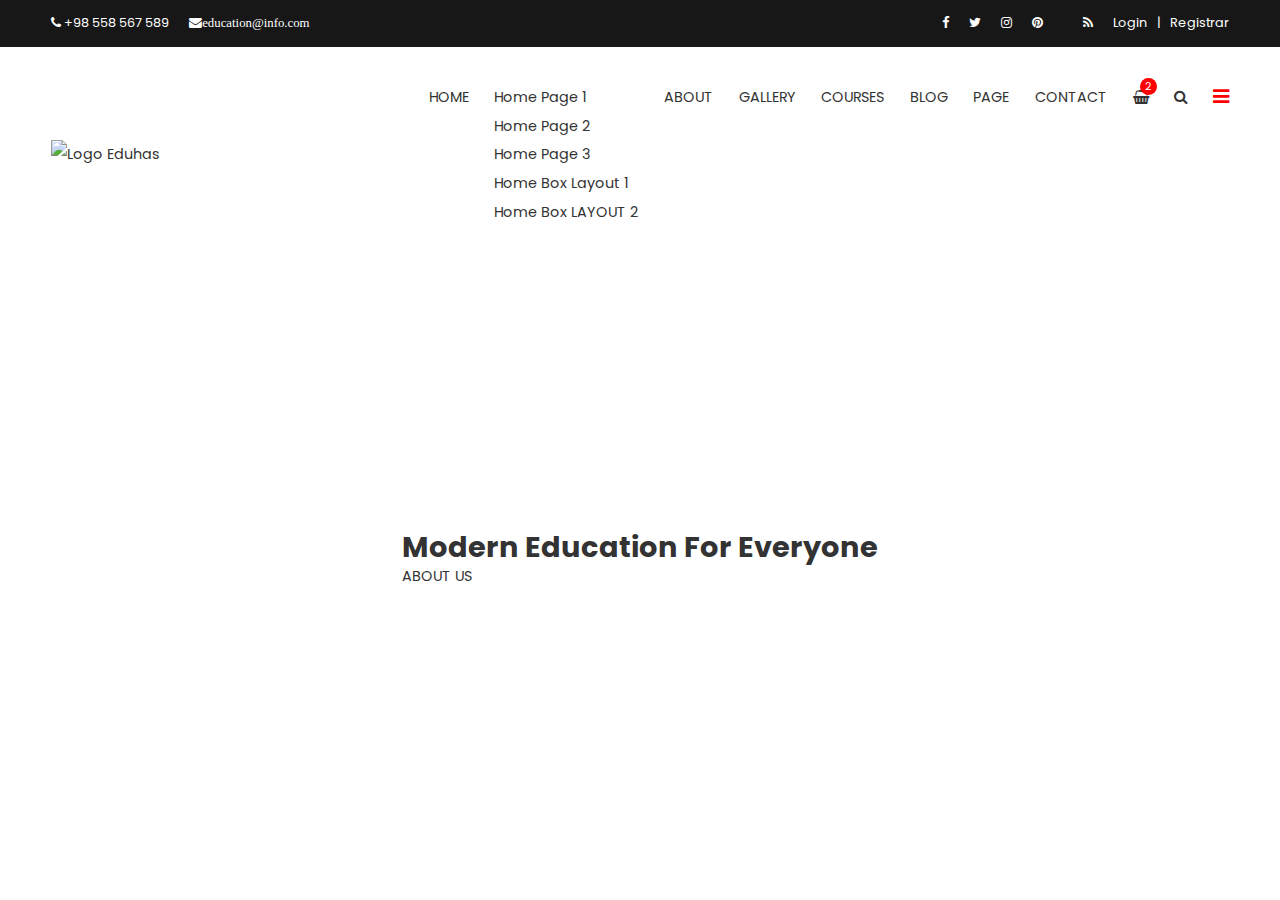
==== Index.html @ 7fce16bd "Add files via upload" ====
<!DOCTYPE html>
<html lang="pt_br">

<head>
    <meta charset="UTF-8">
    <meta http-equiv="X-UA-Compatible" content="IE=edge">
    <meta name="viewport" content="width=device-width, initial-scale=1.0">
    <link rel="stylesheet" href="https://cdnjs.cloudflare.com/ajax/libs/font-awesome/4.7.0/css/font-awesome.min.css">
    <link rel="stylesheet" href="style.css">
    <title>Eduhas</title>
</head>

<body>
    <header>
        <nav>
            <div id="top_nav">
                <ul>
                    <li><a href="tel: +98 558 547 589"><i class="fa fa-phone"></i> +98 558 567 589 </a></i></li>
                    <li><a href="mailto.education@info.com"><i class="fa fa-envelope">education@info.com </a></i></li>
                </ul>
                <div>
                    <ul>
                        <li><a href="#"><i class="fa fa-facebook"></i></a></li>
                        <li><a href="#"><i class="fa fa-twitter"></a></i></li>
                        <li><a href="#"><i class="fa fa-instagram"></i></a></li>
                        <li><a href="#"><i class="fa fa-pinterest"></i><a></li>
                        <li><a href="#"><i class="fa fa-rss"></i></a></li>
                    </ul>
                    <ul id="right_itens">
                        <li><a href="#">Login</a></li>
                        <li>
                            <p>|</p>
                        </li>
                        <li><a href="#">Registrar</a></li>
                    </ul>
                </div>
            </div>
            <div id="bottom_nav">
                <a href="Index.html"><img src="imgs/logo.webp" alt="Logo Eduhas"></a>
                <div>
                    <ul id="menu">
                        <li>
                        <li><a href="#">HOME</a></li>
                        <ul>
                            <li><a href="#">Home Page 1</a></li>
                            <li><a href="#">Home Page 2</a></li>
                            <li><a href="#">Home Page 3</a></li>
                            <li><a href="#">Home Box Layout 1</a></li>
                            <li><a href="#">Home Box LAYOUT 2</a></li>
                        </ul>
                        </li>
                        <li><a href="#">ABOUT</a></li>
                        <li><a href="#">GALLERY</a></li>
                        <li><a href="#">COURSES</a></li>
                        <li><a href="#">BLOG</a></li>
                        <li><a href="#">PAGE</a></li>
                        <li><a href="#">CONTACT</a></li>
                    </ul>
                    <ul>
                        <li><a href="#" id="basket"><i class="fa fa-shopping-basket"></i><span>2</span></a></li>
                        <li><a href="#"><i class="fa fa-search"></i></a></li>
                        <li id="bars"><a href="#"><i class="fa fa-bars"></i></a></li>
                    </ul>
                </div>
            </div>
        </nav>
    </header>
    <section id="main_top">
        <div id="prev_button">
            <p> < </p>
        </div>
        <div id="main_top_content">
            <h1>Modern Education <span>For Everyone</span></h1>
            <a href="#">ABOUT US</a>
        </div>
        <div id="next_button"> 
            <p> > </p>
        </div>
    </section>
    <main>

    </main>
</body>

</html>
---- style.css ----
@import url("https://fonts.googleapis.com/css2?family=Poppins:ital,wght@0,100;0,200;0,300;0,400;0,500;0,600;");

* {
    margin: 0;
    padding: 0;
    box-sizing: border-box;
}
ul {
    list-style: none;
}
a {
    text-decoration: none;
    color: inherit;
    transition:.5s;
}
body {
    font-family: "Poppins", sans-serif;
    font-weight: normal;
    font-style: normal;
    line-height: 1.8rem;
    font-size: 0.9rem;
    color: #333;
}
#top_nav {
    display: flex;
    justify-content: space-between;
    background-color: #171717;
    color: white;
    padding: 1vh 4vw;
    font-size: 0.8rem;
}
#top_nav > ul,
#top_nav > div,
#top_nav > div > ul {
    display: flex;
    gap: 1.25rem;
}
a:hover {
    color: #ff5951;
}
#top_nav > div > ul:nth-child(2) {
    gap: 0.625rem;
}
#bottom_nav {
    display: flex;
    justify-content: space-between;
    align-items: center;
    padding: 4vh 4vw;
}
#bottom_nav > div,
#bottom_nav > div > ul {
    display: flex;
    gap: 2vw;
}
#basket {
    position: relative;
    display: inline-block;
}
#basket > span {
    line-height: normal;
    position: absolute;
    top: -0.5vh;
    left: 0.6vw;
    color: white;
    border-radius: 50%;
    font-size: 0.7rem;
    background-color: red;
    padding: 0 0.3rem;
}
#bars {
    color: red;
    font-size: 1.2rem;
}
#menu > li:nth-child(1) {
    position: relative;
    display: inline-block;
}
#menu > li:nth-child(1) > ul {
    position: absolute;
    display: none;
    width: max-content;
    padding: 1vh 1vw;
    background-color: white;
}
#menu > li:nth-child(1):hover > ul {
    display: block;
}
#main_top {
    display: flex;
    justify-content: space-between;
    background-image: url('imgs\background_2.webp');
}
#main_top_content {
    margin: 30vh 0;
}
#next_button,
#prev_button {
    opacity: 0;
    margin: auto 6vw;
    font-size: 3rem;
    color: white;
    width: 6rem;
    height: 6rem;
    border-radius: 50%;
    align-content: center;
    text-align: center;
    transition: .5s;
    cursor: pointer;
    filter: grayscale(100%);
}
#main_top:hover > #prev_button,
#main_top:hover > #next_button {
    opacity: 1;
    margin: auto 2vw;
}
#prev_button {
    background-image: url('imgs/background_1.webp');
    background-size: cover;
    background-position: 50% 50%;
}
#prev_button:hover, #next_button:hover {
    filter: unset;
}
#next_button {
    background-image: url('imgs/background_2.webp');
    background-size: cover;
    background-position: 50% 50%;
}
@media (max-width: 800px) {
    #top_nav {
        display:block;
    }
    #top_nav > * {
        justify-content: center;
    }
    #bottom_nav > div > ul:nth-child(1) {
        display: none;
    }
    #bars {
        display: block;
    }
}
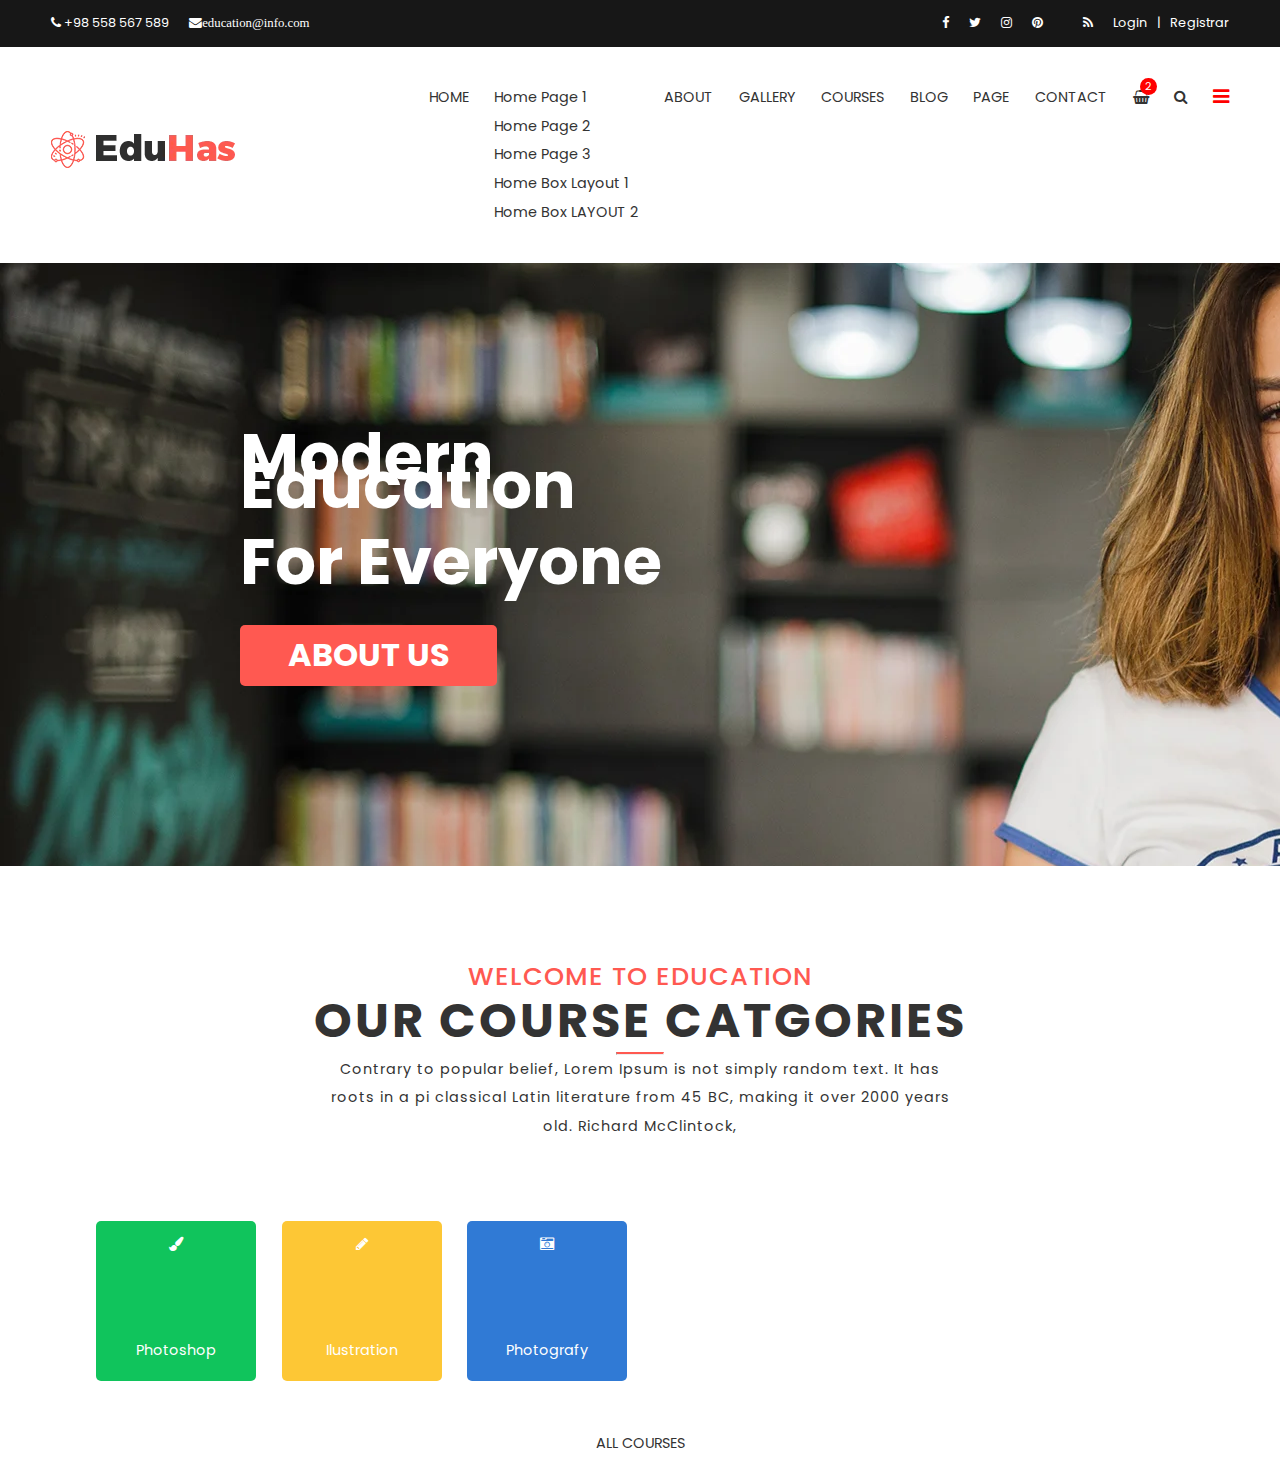
==== commit 86679603: "Add files via upload" ====
--- a/Index.html
+++ b/Index.html
@@ -39,7 +39,6 @@
                 <a href="Index.html"><img src="imgs/logo.webp" alt="Logo Eduhas"></a>
                 <div>
                     <ul id="menu">
-                        <li>
                         <li><a href="#">HOME</a></li>
                         <ul>
                             <li><a href="#">Home Page 1</a></li>
@@ -48,7 +47,6 @@
                             <li><a href="#">Home Box Layout 1</a></li>
                             <li><a href="#">Home Box LAYOUT 2</a></li>
                         </ul>
-                        </li>
                         <li><a href="#">ABOUT</a></li>
                         <li><a href="#">GALLERY</a></li>
                         <li><a href="#">COURSES</a></li>
@@ -65,21 +63,55 @@
             </div>
         </nav>
     </header>
-    <section id="main_top">
-        <div id="prev_button">
-            <p> < </p>
-        </div>
-        <div id="main_top_content">
-            <h1>Modern Education <span>For Everyone</span></h1>
-            <a href="#">ABOUT US</a>
-        </div>
-        <div id="next_button"> 
-            <p> > </p>
-        </div>
-    </section>
     <main>
-
+        <section id="main_top">
+            <div id="prev_button">
+                <p>
+                    < </p>
+            </div>
+            <div id="main_top_content">
+                <h1>Modern Education <span>For Everyone</span></h1>
+                <a href="#">ABOUT US</a>
+            </div>
+            <div id="next_button">
+                <p> > </p>
+            </div>
+        </section>
+        <section id="course_categories">
+            <h2>WELCOME TO EDUCATION</h2>
+            <h1>OUR COURSE CATGORIES</h1>
+            <hr>
+            <p>
+                Contrary to popular belief, Lorem Ipsum is not simply random text. It has roots in a pi classical Latin literature from 45 BC, making it over 2000 years old. Richard McClintock,
+            </p>
+            <div>
+                <div>
+                    <i class="fa fa-paint-brush"></i>
+                    <p>Photoshop</p>
+                </div>
+                <div>
+                    <i class="fa fa-pencil"></i>
+                    <p>Ilustration</p>
+                </div>
+                <div>
+                    <i class="fa fa-camera-retro"></i>
+                    <p>Photografy</p>
+                </div>
+                <div>
+                    <i class="fa fa-code"></i>
+                    <p>HTML & CSS</p>
+                </div>
+                <div>
+                    <i class="fa fa-cogs"></i>
+                    <p>Development</p>
+                </div>
+                <div>
+                    <i class="fa fa-video-camera"></i>
+                    <p>Film & Media</p>
+                </div>
+            </div>
+            <a href="#"><p>ALL COURSES</p></a>
+        </section>
     </main>
 </body>
-
 </html>--- a/style.css
+++ b/style.css
@@ -88,11 +88,37 @@
 #main_top {
     display: flex;
     justify-content: space-between;
-    background-image: url('imgs\background_2.webp');
+    background-image: url('imgs/background-image-2.webp');
 }
 #main_top_content {
-    margin: 30vh 0;
-}
+    margin: 20vh 20vw 20vh 0;
+    color: white;
+    font-size: 2rem;
+}
+#main_top_content > h1 > span {
+    display: block;
+    font-size: 4rem;
+    margin: 3rem 0 3rem;
+}
+
+#main_top_content > a  {
+    background-color: #ff5951;
+    padding: 1rem;
+    display: block;
+    width: max-content;
+    padding: 1rem 3rem;
+    font-size: 1re;
+    font-weight: 700;
+    border-radius: 5px;
+    color: white;
+    text-decoration: none;
+    transition: .5s;
+}
+
+#main_top_content > a:hover {
+    background-color: black;
+}
+
 #next_button,
 #prev_button {
     opacity: 0;
@@ -113,18 +139,86 @@
     opacity: 1;
     margin: auto 2vw;
 }
+
 #prev_button {
-    background-image: url('imgs/background_1.webp');
+    background-image: url('imgs/background-image-1.webp');
     background-size: cover;
     background-position: 50% 50%;
 }
+
 #prev_button:hover, #next_button:hover {
     filter: unset;
 }
+
 #next_button {
-    background-image: url('imgs/background_2.webp');
+    background-image: url('imgs/background-image-2.webp');
     background-size: cover;
     background-position: 50% 50%;
+}
+
+#course_categories {
+    text-align: center;
+
+}
+
+#course_categories > h2 {
+    margin-top: 6rem;
+    font-size: 1.6rem;
+    font-weight: 500;
+    color: #ff5951;
+    letter-spacing: 1px;
+}
+
+#course_categories > h1 {
+    font-size: 3rem;
+    margin: 1rem 0;
+    letter-spacing: 3px;
+}
+
+#course_categories > hr {
+    width: 3rem;
+    margin: 0 auto;
+    border-top: 2px solid #ff5951;
+}
+
+#course_categories > p {
+    margin: 0 25vw;
+    letter-spacing: 1px;
+}
+
+#course_categories > div {
+    margin: 5rem 0 3rem;
+    display: flex;
+    justify-content: center;
+    gap: 2vw;
+}
+
+#course_categories > div > div {
+    color: white;
+    padding: 1rem;
+    border-radius: 5px;
+    width: 10rem;
+    height: 10rem;
+    display: flex;
+    flex-direction: column;
+    align-items: center;
+    justify-content: space-between;
+}
+
+#corse_categories i {
+    font-size: 3rem;
+}
+#course_categories > div > div:hover i {
+    font-size: 3rem;
+}
+#course_categories > div > div:nth-child(1) {
+    background-color: #10c45c;
+}
+#course_categories > div > div:nth-child(2) {
+    background-color: #fdc735;
+}
+#course_categories > div > div:nth-child(3) {
+    background-color: #307Ad5;
 }
 @media (max-width: 800px) {
     #top_nav {
@@ -140,3 +234,4 @@
         display: block;
     }
 }
+
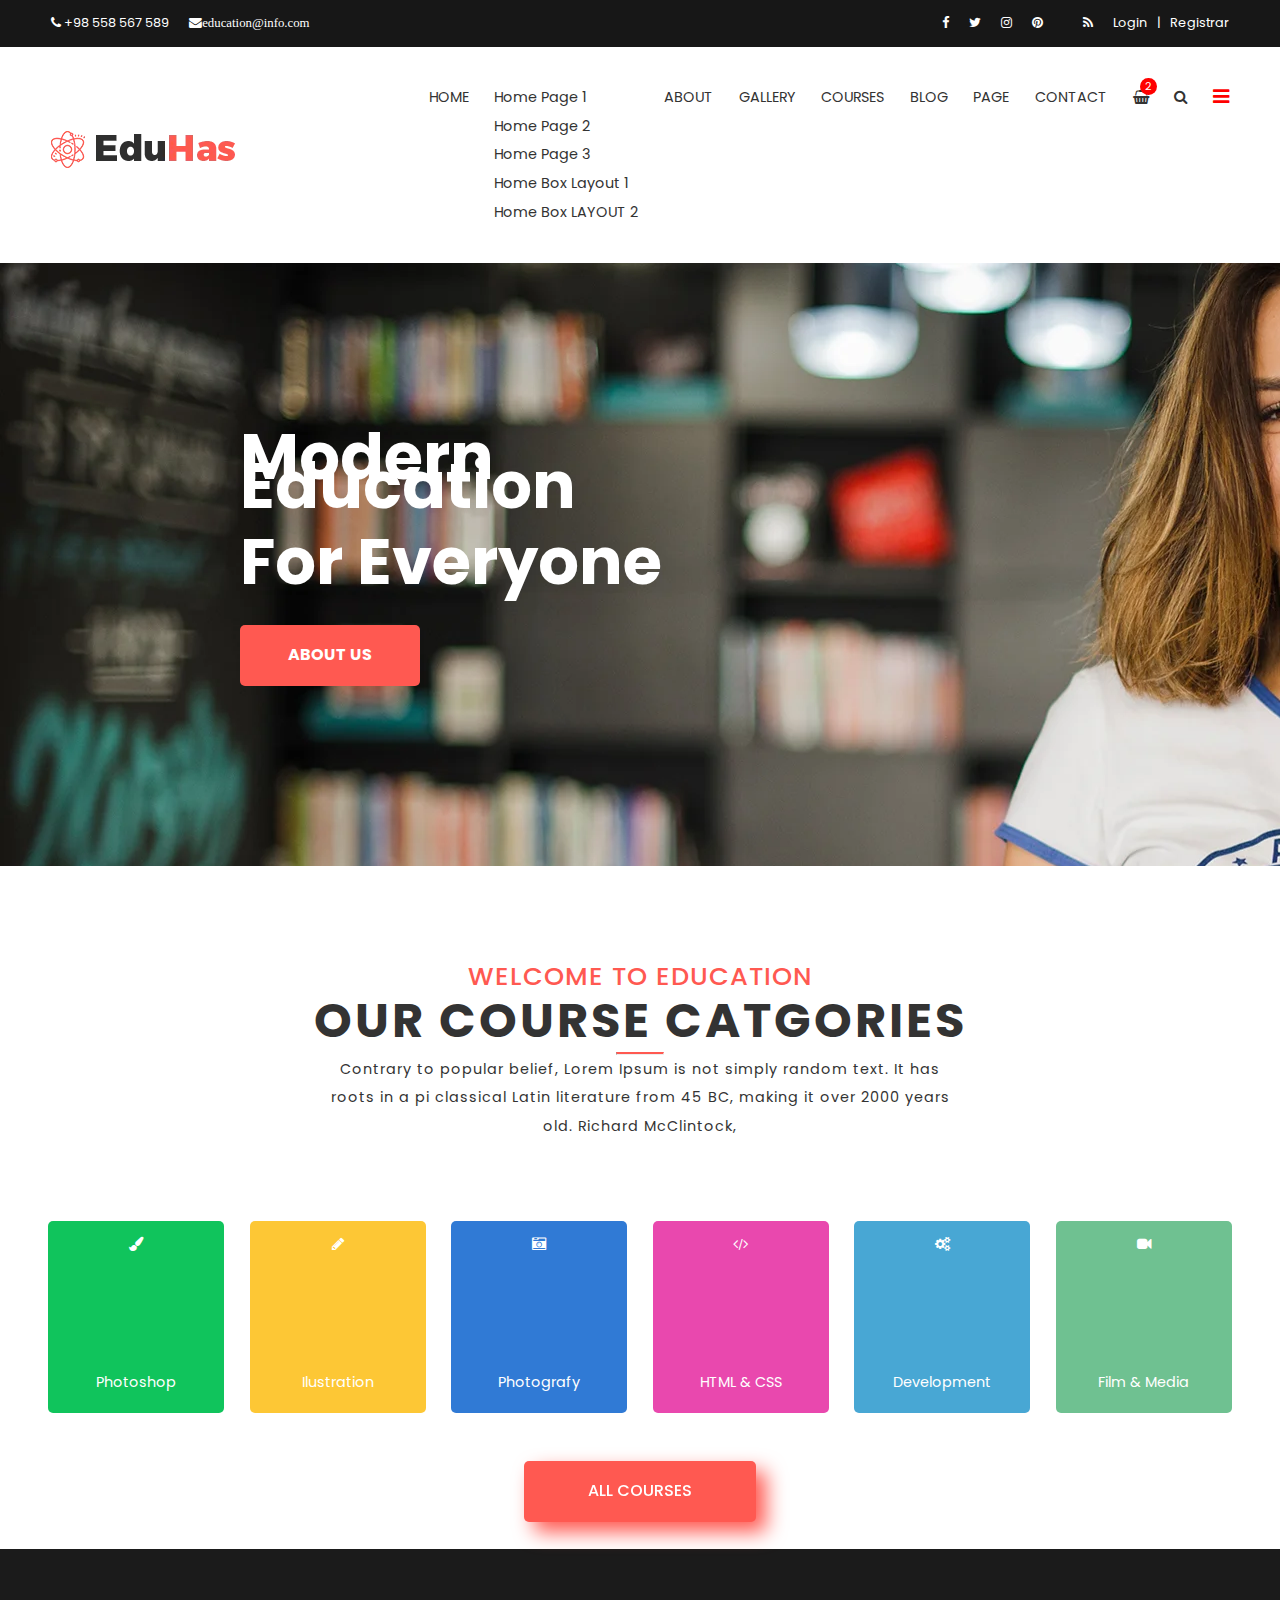
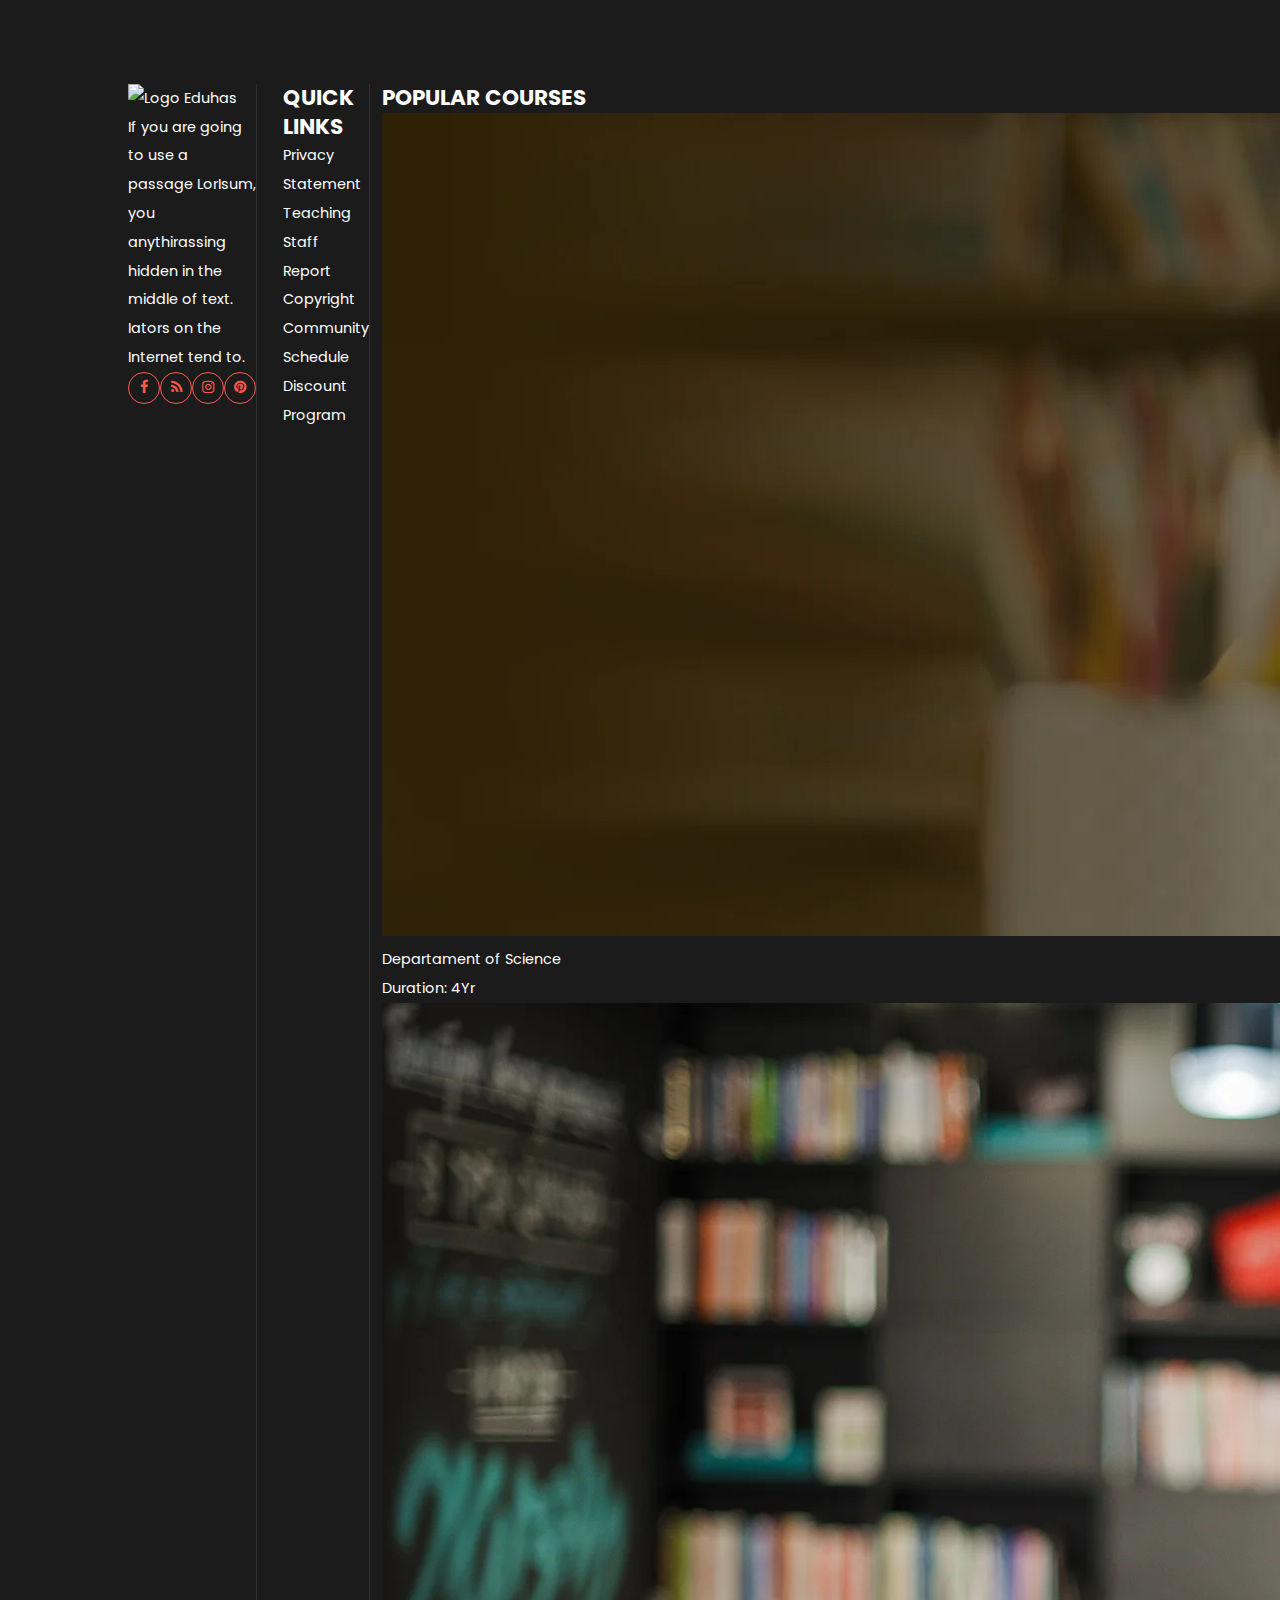
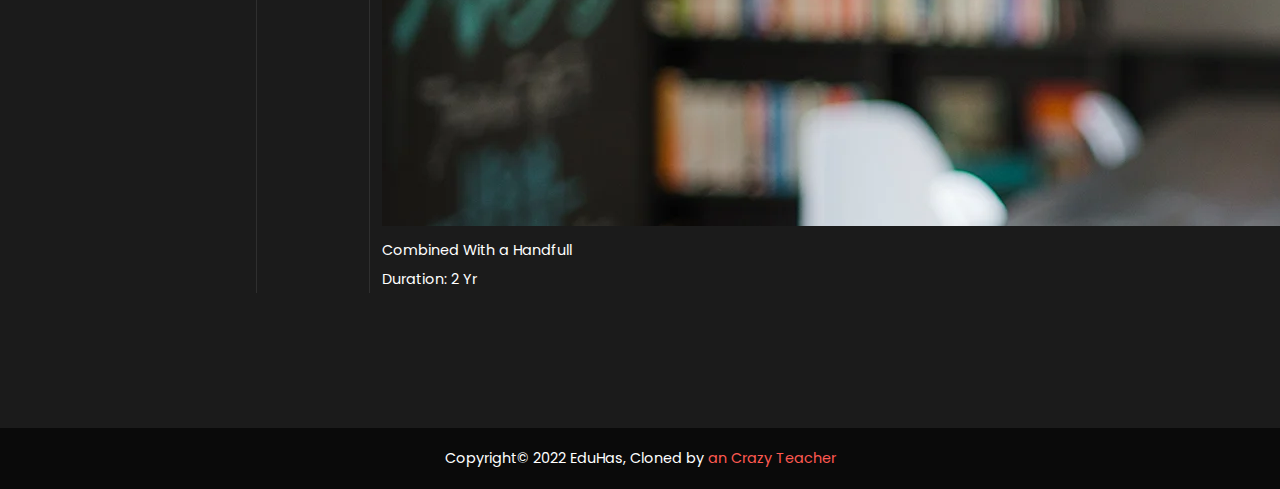
==== commit ee8990af: "Add files via upload" ====
--- a/Index.html
+++ b/Index.html
@@ -82,7 +82,8 @@
             <h1>OUR COURSE CATGORIES</h1>
             <hr>
             <p>
-                Contrary to popular belief, Lorem Ipsum is not simply random text. It has roots in a pi classical Latin literature from 45 BC, making it over 2000 years old. Richard McClintock,
+                Contrary to popular belief, Lorem Ipsum is not simply random text. It has roots in a pi classical Latin
+                literature from 45 BC, making it over 2000 years old. Richard McClintock,
             </p>
             <div>
                 <div>
@@ -110,8 +111,64 @@
                     <p>Film & Media</p>
                 </div>
             </div>
-            <a href="#"><p>ALL COURSES</p></a>
+            <a href="#">
+                <p>ALL COURSES</p>
+            </a>
         </section>
     </main>
+    <footer>
+        <section id="top_footer">
+            <div>
+                <img src="imgs/logo_white.webp" alt="Logo Eduhas">
+                <p>
+                    If you are going to use a passage LorIsum, you anythirassing hidden in the middle of text. Iators on
+                    the Internet tend to.
+                </p>
+                <ul>
+                    <li><a href="#"><i class="fa fa-facebook"></i></a></li>
+                    <li><a href="#"><i class="fa fa-rss"></a></i></li>
+                    <li><a href="#"><i class="fa fa-instagram"></i></a></li>
+                    <li><a href="#"><i class="fa fa-pinterest"></i><a></li>
+                </ul>
+            </div>
+            <div>
+                <h2>QUICK LINKS</h2>
+                <a href="#">Privacy Statement</a>
+                <a href="#">Teaching Staff</a>
+                <a href="#">Report Copyright</a>
+                <a href="#">Community</a>
+                <a href="#">Schedule</a>
+                <a href="#">Discount Program</a>
+            </div>
+            <div>
+                <h2>POPULAR COURSES</h2>
+                <div>
+                    <img src="imgs/background-image-1.webp" alt="Course 01">
+                    <div>
+                        <a href="#">Departament of Science</a>
+                        <p>Duration: 4Yr</p>
+                    </div>
+                </div>
+                <div>
+                    <img src="imgs/background-image-2.webp" alt="Course 02">
+                    <div>
+                        <a href="#">Combined With a Handfull</a>
+                        <p>Duration: 2 Yr</p>
+                    </div>
+                </div>
+            </div>
+            <div>
+                <h2>NEWSLETTER</h2>
+                <p>Enter your email and we'll send you more information of.</p>
+                <form action="">
+                    <input type="text">
+                    <button><i class="fa fa-play"></i></button>
+                </form>
+            </div>
+        </section>
+        <section id="bottom_footer">
+            <p>Copyright© 2022 EduHas, Cloned by <a href="#">an Crazy Teacher</a></p>
+        </section>
+    </footer>
 </body>
 </html>--- a/style.css
+++ b/style.css
@@ -103,11 +103,10 @@
 
 #main_top_content > a  {
     background-color: #ff5951;
-    padding: 1rem;
     display: block;
     width: max-content;
     padding: 1rem 3rem;
-    font-size: 1re;
+    font-size: 1rem;
     font-weight: 700;
     border-radius: 5px;
     color: white;
@@ -197,8 +196,8 @@
     color: white;
     padding: 1rem;
     border-radius: 5px;
-    width: 10rem;
-    height: 10rem;
+    width: 11rem;
+    height: 12rem;
     display: flex;
     flex-direction: column;
     align-items: center;
@@ -218,7 +217,74 @@
     background-color: #fdc735;
 }
 #course_categories > div > div:nth-child(3) {
-    background-color: #307Ad5;
+    background-color: #307ad5;
+}
+#course_categories > div > div:nth-child(4) {
+    background-color: #e948ae;
+}
+#course_categories > div > div:nth-child(5) {
+    background-color: #48a7d4;
+}
+#course_categories > div > div:nth-child(6) {
+    background-color: #6fc191;
+}
+#course_categories > a {
+    background-color: #ff5951;
+    display: block;
+    width: max-content;
+    padding: 1rem 4rem;
+    font-size: 1rem;
+    font-weight: 500;
+    border-radius: 5px;
+    color: white;
+    text-decoration: none;
+    transition: .5s;
+    margin: 0 auto;
+    filter: drop-shadow(10px 10px 10px #ff5951)
+}
+#course_categories > a:hover {
+    background-color: black;
+    filter: drop-shadow(10px 10px 10px black);
+}
+#bottom_footer {
+    background-color: #0a0a0a;
+    color: white;
+    padding: 1rem 0;
+    text-align: center;
+}
+#top_footer {
+    margin-top: 3vh;
+    background-color: #1b1b1b;
+    color: white;
+    padding: 15vh 10vw;
+    display: flex;
+    gap: 1vw;
+}
+#top_footer > div:nth-child(-n + 3) {
+    border-right: 1px solid #2f2f2f;
+}
+#top_footer > div:nth-child(1) > ul {
+    display: flex;
+}
+#top_footer > div:nth-child(1) > ul > li {
+  gap: 1vw;
+  border-radius: 50%;
+  border: 1px solid #ff5951;
+  width: 2rem;
+  height: 2rem;
+  text-align: center;
+  color: #ff5951;
+}
+#top_footer > div:nth-child(1) > ul > li:hover {
+    background-color: #ff5951;
+    color: white;
+}
+#bottom_footer a {
+    color: #ff5951;
+    text-decoration: none;
+}
+#bottom_footer a:hover {
+    background-color: #fc8b87;
 }
 @media (max-width: 800px) {
     #top_nav {
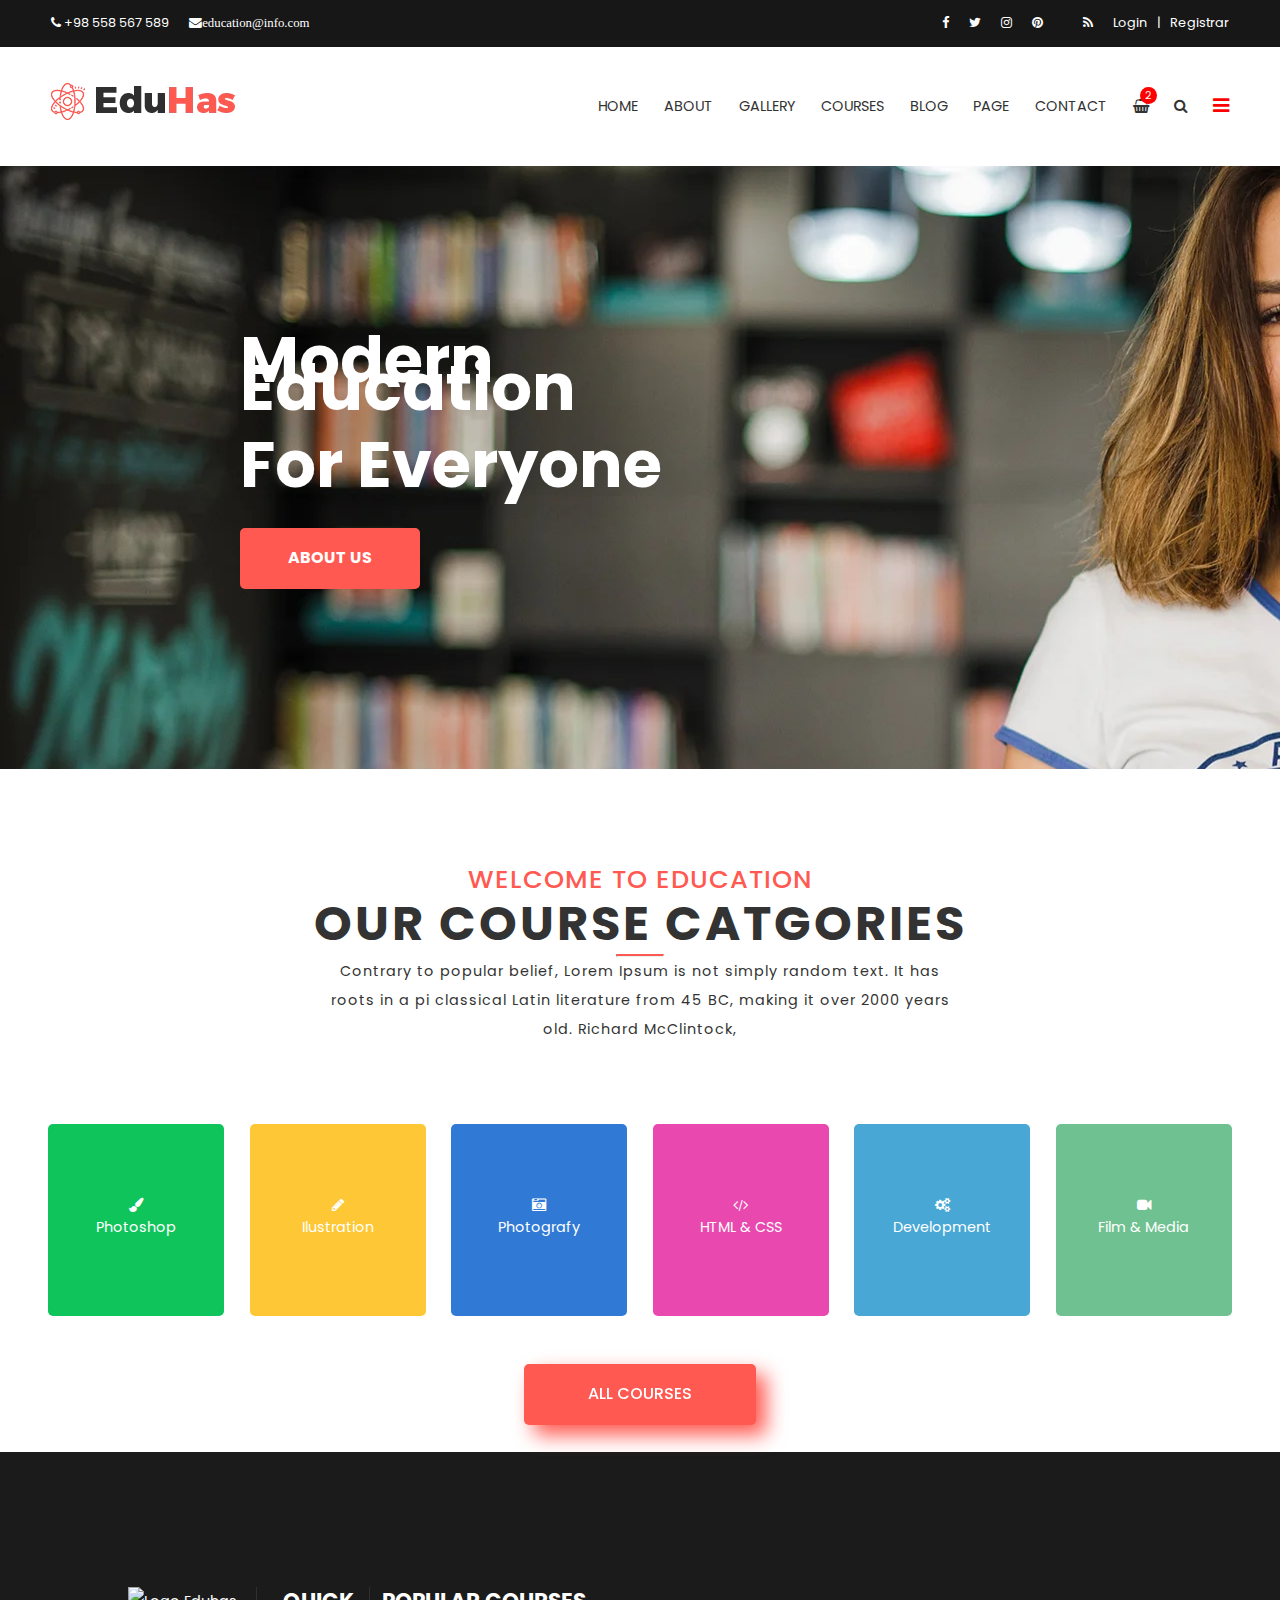
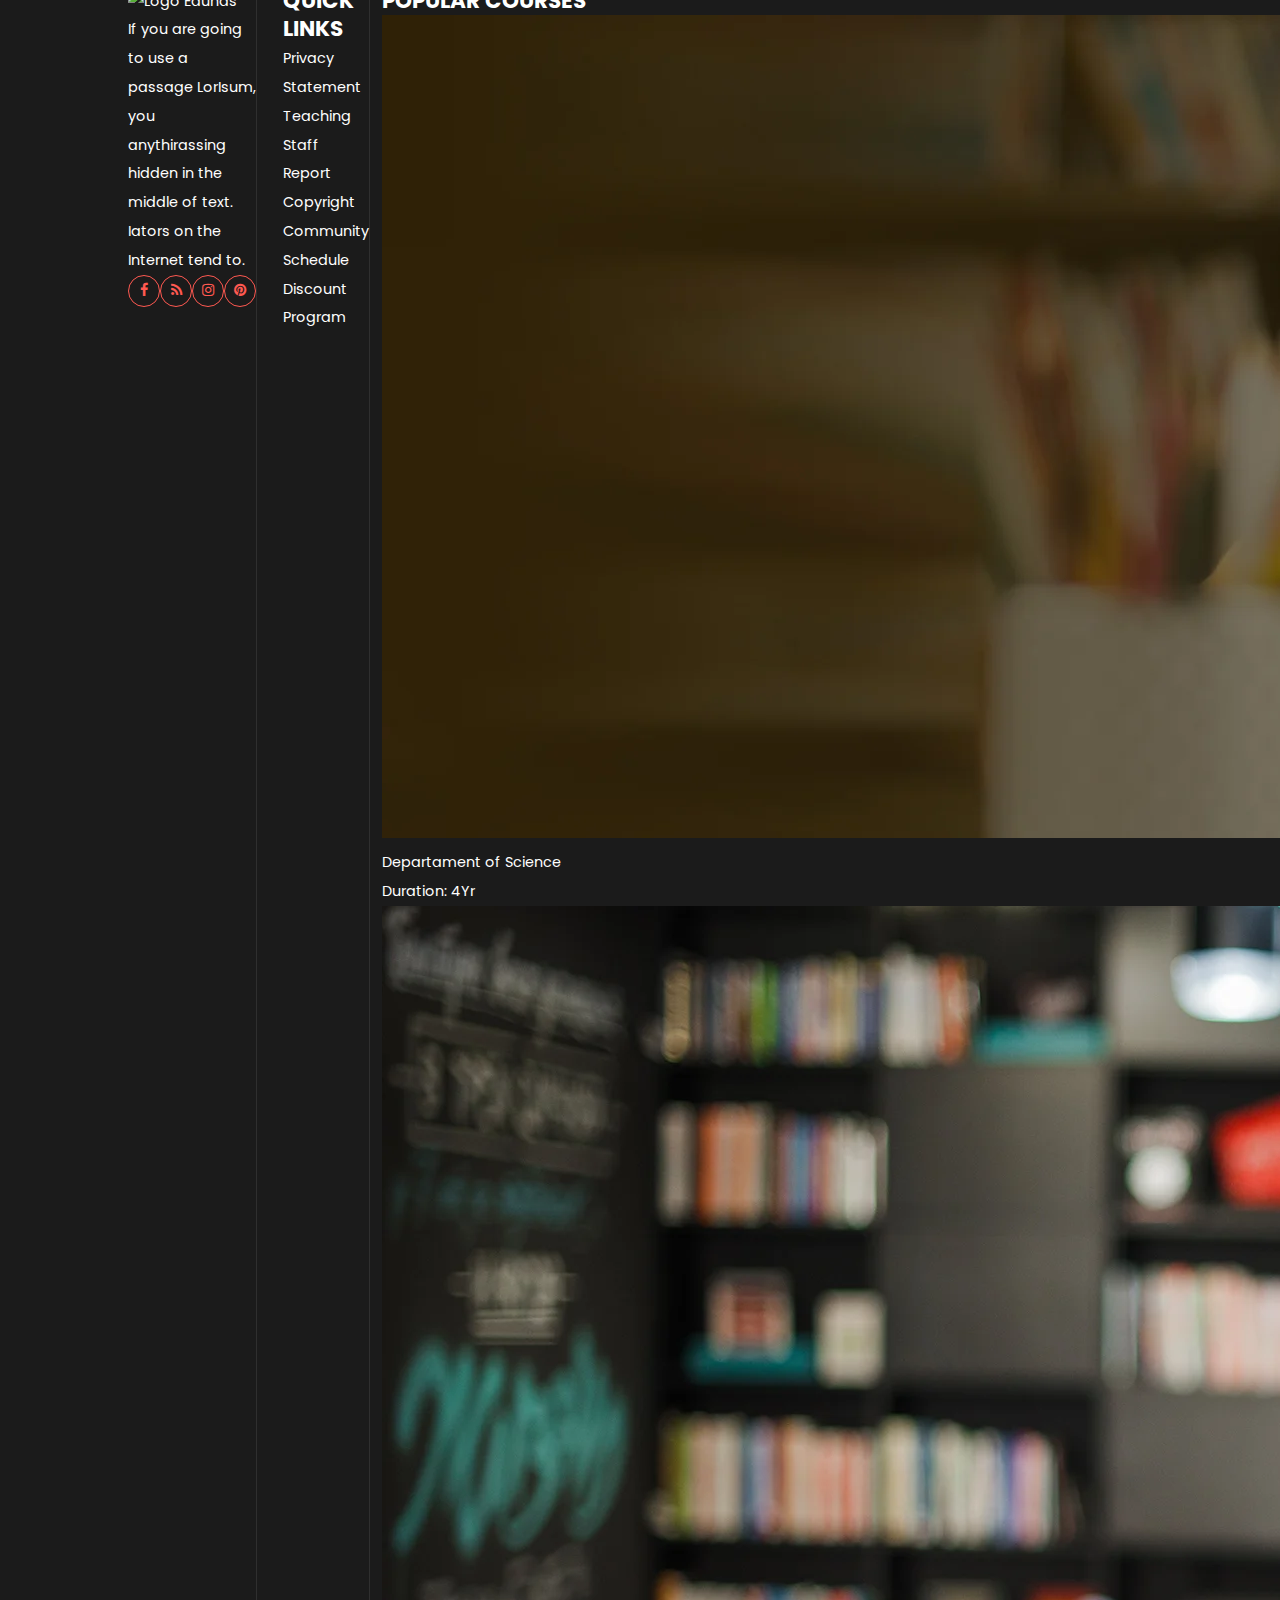
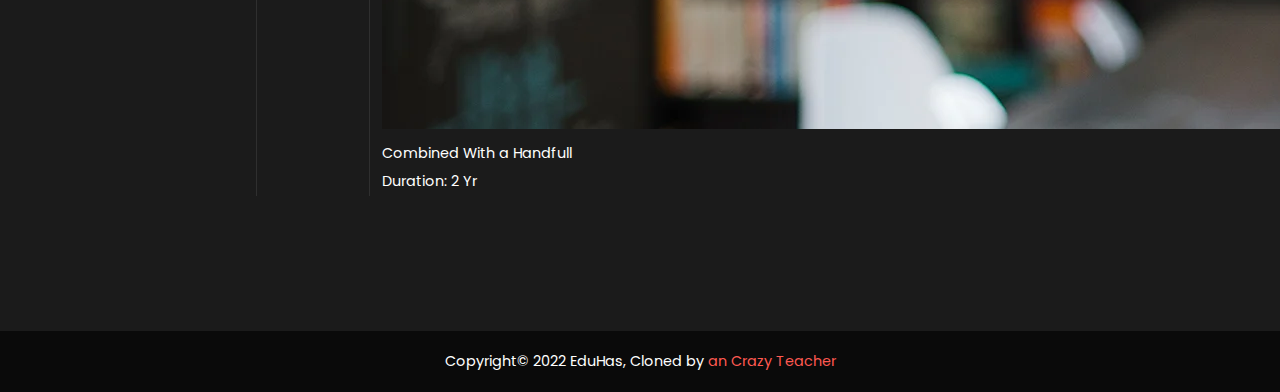
==== commit 3e072975: "Add files via upload" ====
--- a/Index.html
+++ b/Index.html
@@ -39,14 +39,16 @@
                 <a href="Index.html"><img src="imgs/logo.webp" alt="Logo Eduhas"></a>
                 <div>
                     <ul id="menu">
-                        <li><a href="#">HOME</a></li>
-                        <ul>
-                            <li><a href="#">Home Page 1</a></li>
-                            <li><a href="#">Home Page 2</a></li>
-                            <li><a href="#">Home Page 3</a></li>
-                            <li><a href="#">Home Box Layout 1</a></li>
-                            <li><a href="#">Home Box LAYOUT 2</a></li>
-                        </ul>
+                        <li>
+                            <a href="#">HOME</a>
+                            <ul>
+                                <li><a href="#">Home Page 1</a></li>
+                                <li><a href="#">Home Page 2</a></li>
+                                <li><a href="#">Home Page 3</a></li>
+                                <li><a href="#">Home Box Layout 1</a></li>
+                                <li><a href="#">Home Box LAYOUT 2</a></li>
+                            </ul>
+                        </li>
                         <li><a href="#">ABOUT</a></li>
                         <li><a href="#">GALLERY</a></li>
                         <li><a href="#">COURSES</a></li>
--- a/style.css
+++ b/style.css
@@ -157,7 +157,8 @@
 
 #course_categories {
     text-align: center;
-
+    display: fle;
+    justify-content: center;
 }
 
 #course_categories > h2 {
@@ -201,11 +202,11 @@
     display: flex;
     flex-direction: column;
     align-items: center;
-    justify-content: space-between;
+    justify-content: center;
 }
 
 #corse_categories i {
-    font-size: 3rem;
+    font-size: 5rem;
 }
 #course_categories > div > div:hover i {
     font-size: 3rem;
